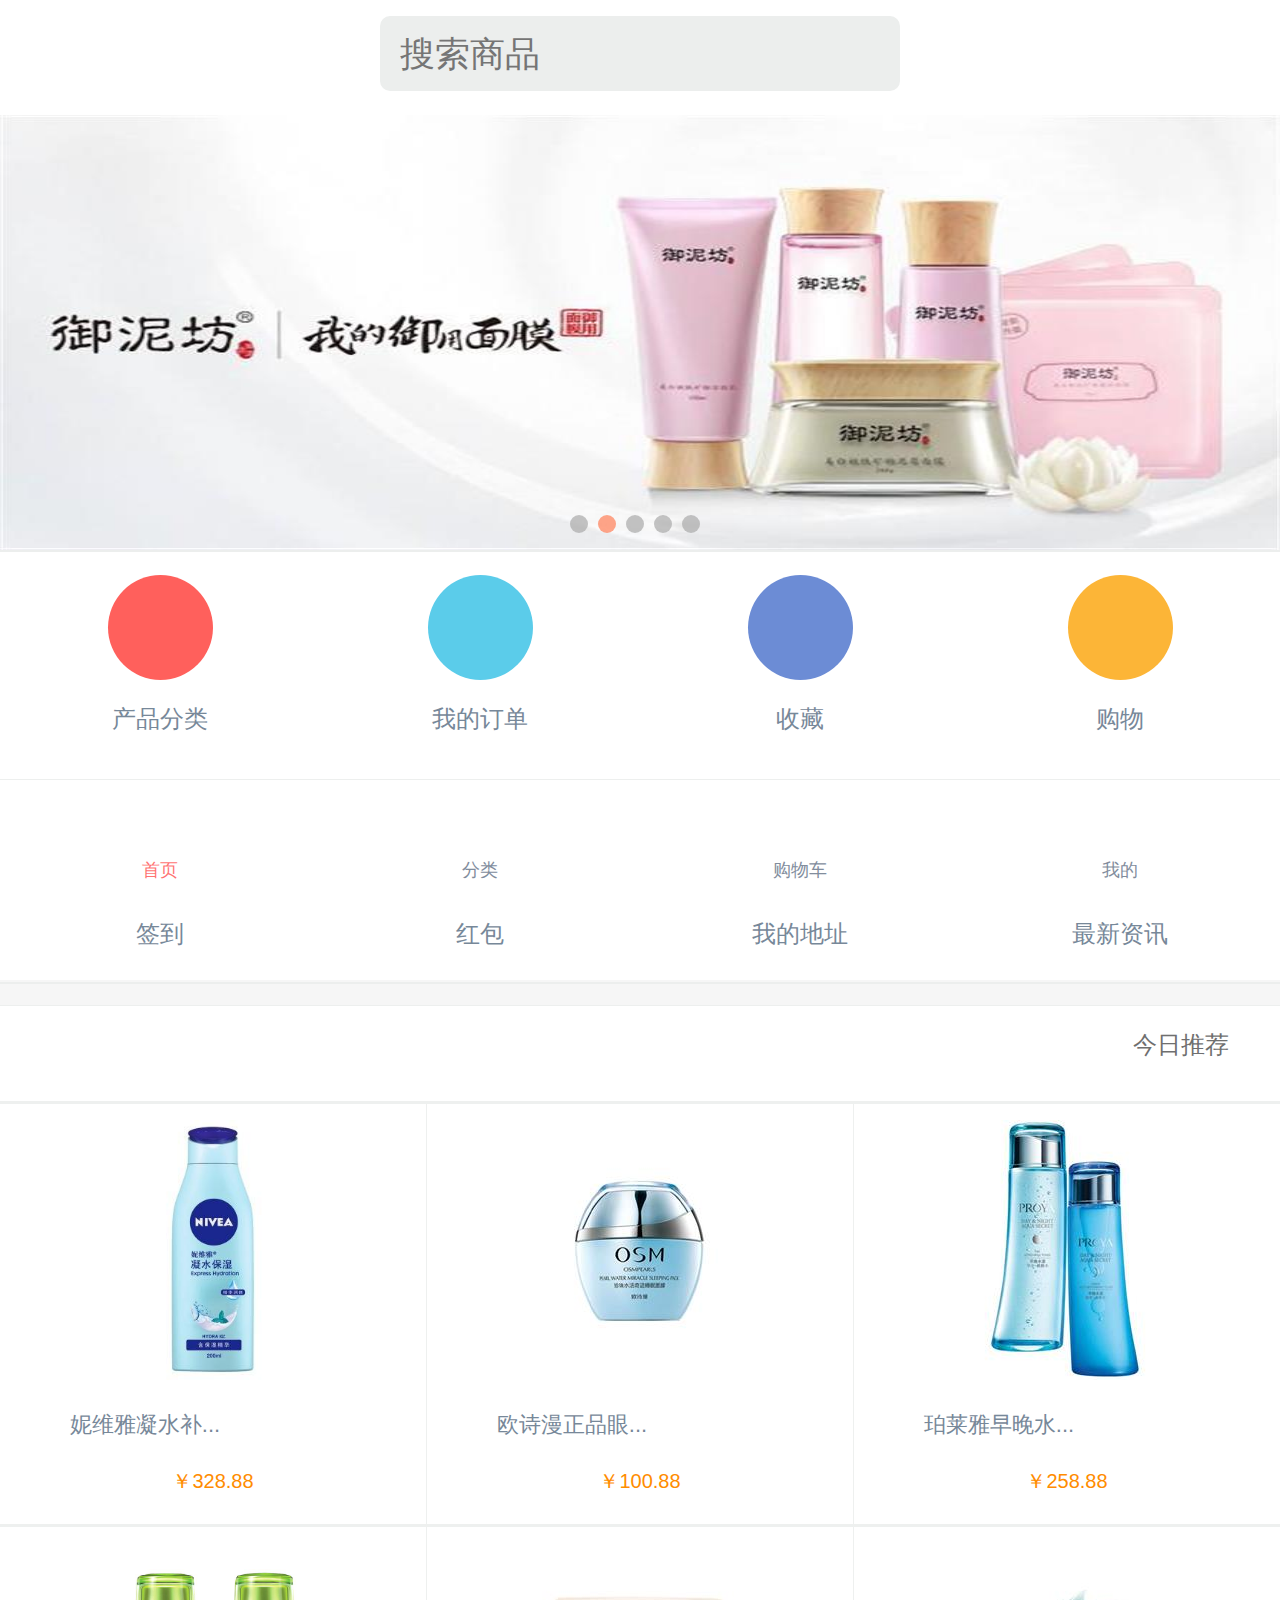
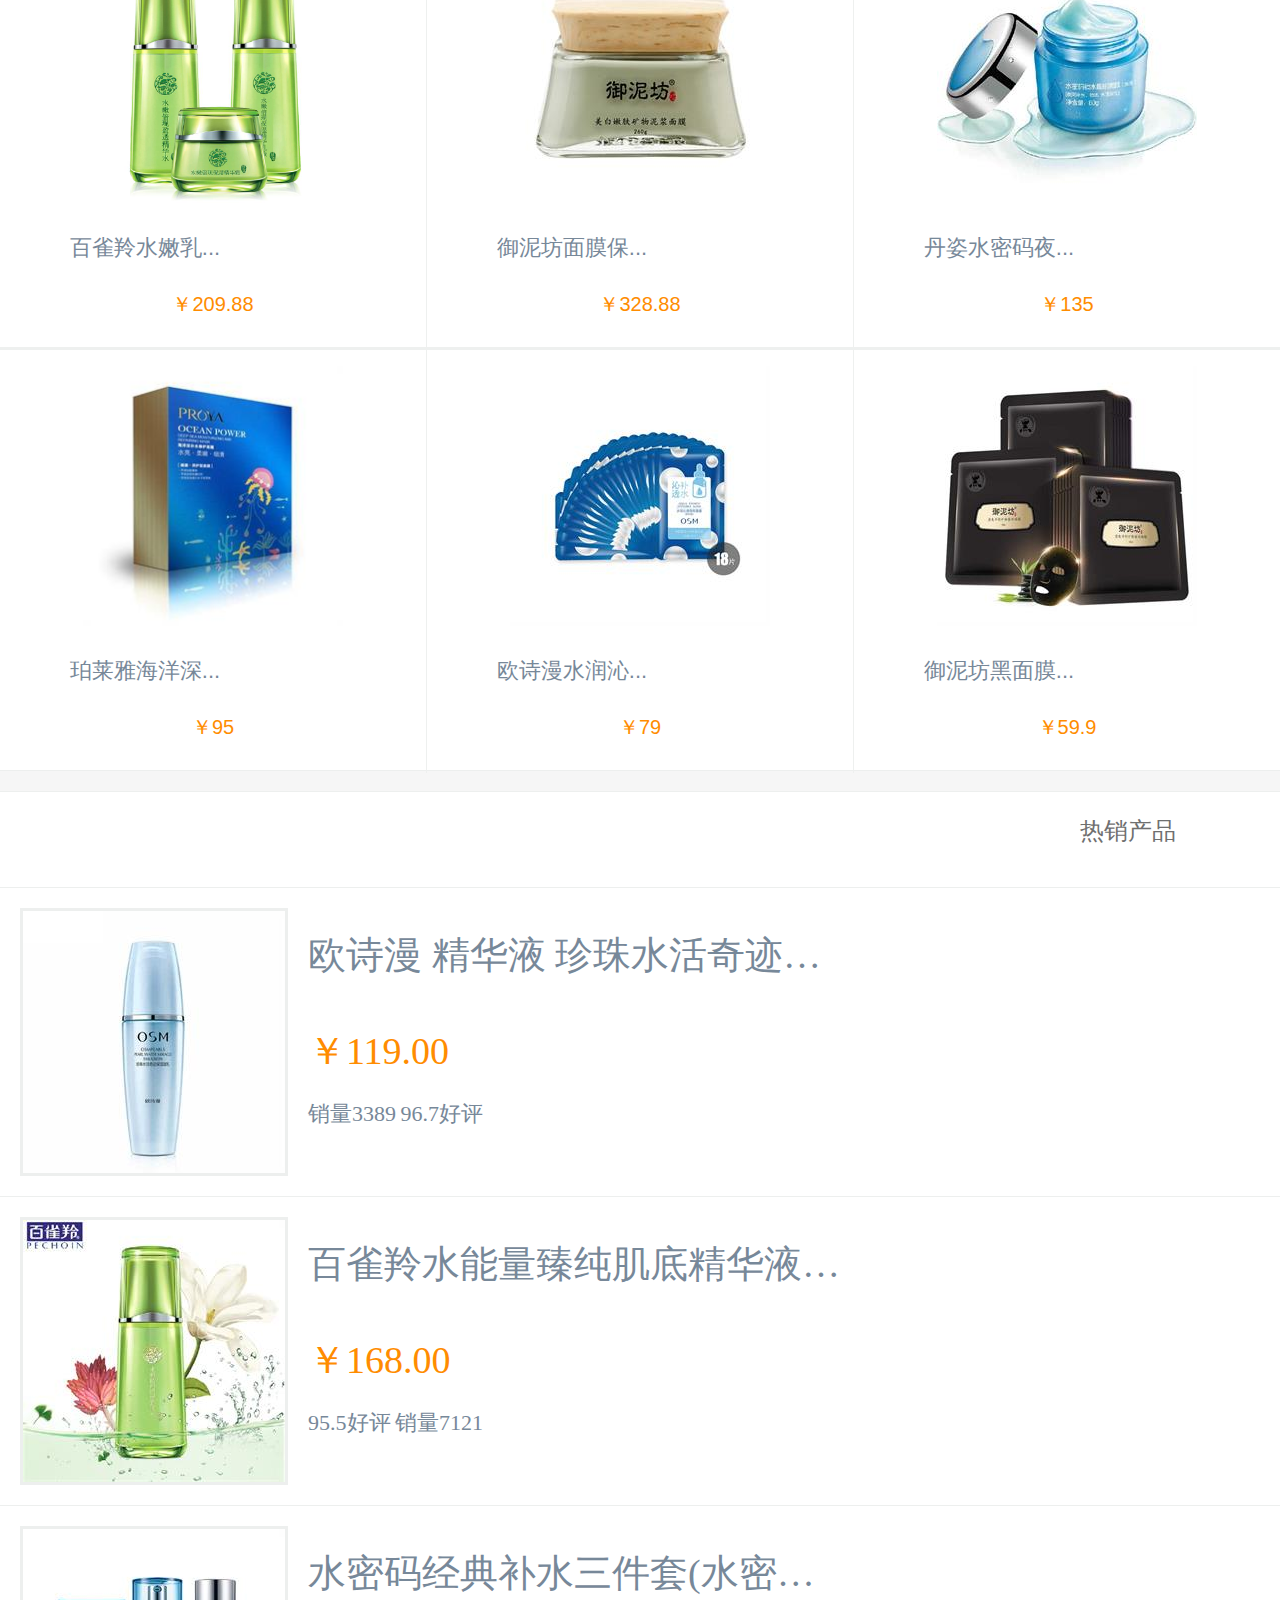
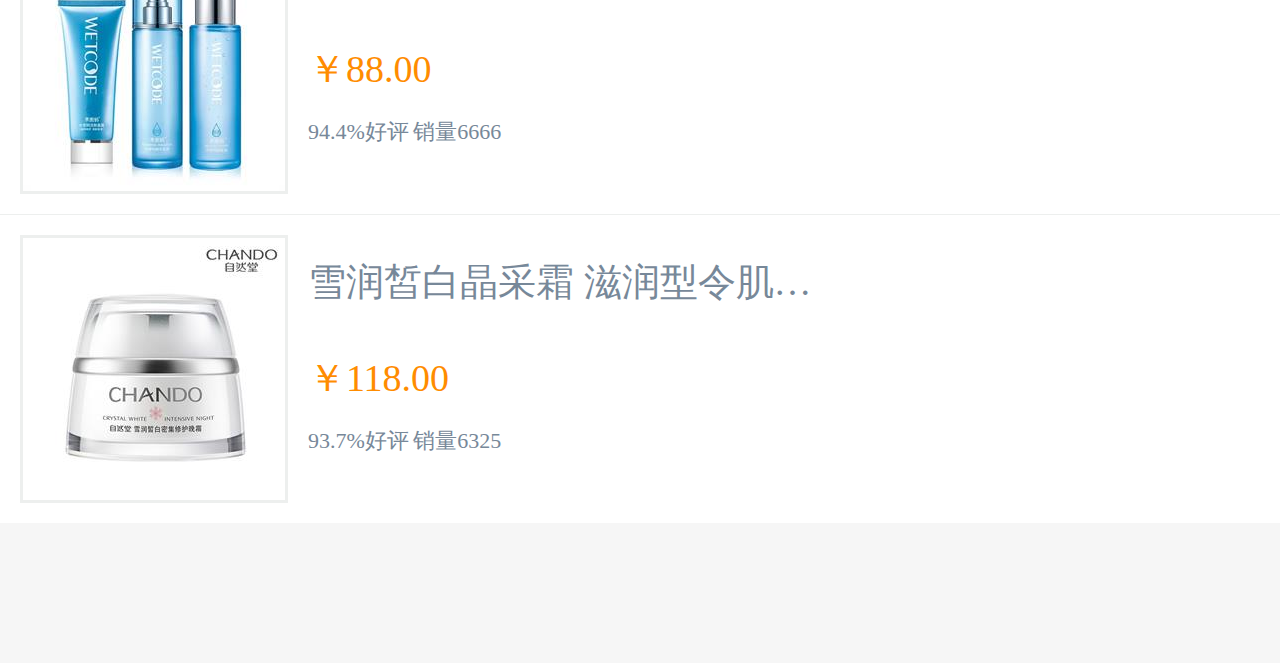
==== index.html @ 1b8dac1f "meiliyizhan" ====
<!DOCTYPE html>
<html lang="en">
<head>
	<meta charset="UTF-8">
	<meta name="viewport" content="width=device-width,user-scalable=no,initial-scale=1.0,maximum-scale=1.0,minimum-scale=1.0">
	<meta http-equiv="X-UA-Compatible" content="ie=edge">
	<title>美丽驿站</title>
	<link rel="stylesheet" href="https:////at.alicdn.com/t/font_528697_6tjyh2v4d4vaemi.css">
	<link rel="stylesheet" href="css/index.css">
	<link rel="shortcut icon" href="img/logo.icon">
	<script src="js/rem.js"></script>
</head>
<body>
<!-- 导航开始 -->
	<div class="nav">
		<div class="sao">
			<a href="">
				<i class="iconfont">&#xe62e;</i>
			</a>
		</div>
		<input type="text" class="sousuo" placeholder="搜索商品">
		<div class="xiao">
			<a href="">
				<i class="iconfont">&#xe616;</i>
			</a>
		</div>
	</div>
<!-- 导航结束 -->
<!-- banner开始 -->
	<div class="banner">
		<a href="">
			<img src="img/banner3.jpg" alt="">
		</a>
		<a href="">
			<img src="img/banner.jpg" alt="">
		</a>
		<a href="">
			<img src="img/banner5.jpg" alt="">
		</a>
		<a href="">
			<img src="img/banner4.jpg" alt="">
		</a>
		<a href="">
			<img src="img/banner4.jpg" alt="">
		</a>
		<div class="button">
			<ul class="button_box">
				<li class="an"><a href=""></a></li>
				<li class="an"><a href=""></a></li>
				<li class="an"><a href=""></a></li>
				<li class="an"><a href=""></a></li>
				<li class="an"><a href=""></a></li>
			</ul>
		</div>
	</div>
<!-- banner结束 -->
<!-- 列表开始 -->
	<div class="lie">
		<ul class="lie_box">
			<li>
				<a href="">
					<div class="yuan">
						<i class="iconfont">&#xe64e;</i>
					</div>
					<div class="word">产品分类</div>
				</a>
			</li>
			<li>
				<a href="">
					<div class="yuan yuan1">
						<i class="iconfont">&#xe601;</i>
					</div>
					<div class="word">我的订单</div>
				</a>
			</li>
			<li>
				<a href="">
					<div class="yuan yuan2">
						<i class="iconfont">&#xe657;</i>
					</div>
					<div class="word">收藏</div>
				</a>
			</li>
			<li>
				<a href="">
					<div class="yuan yuan3">
						<i class="iconfont">&#xe70d;</i>
					</div>
					<div class="word">购物</div>
				</a>
			</li>
		</ul>
		<ul class="lie_box">
			<li>
				<a href="">
					<div class="yuan yuan4">
						<i class="iconfont">&#xe602;</i>
					</div>
					<div class="word">签到</div>
				</a>
			</li>
			<li>
				<a href="">
					<div class="yuan yuan5">
						<i class="iconfont iconfont1">&#xe632;</i>
					</div>
					<div class="word">红包</div>
				</a>
			</li>
			<li>
				<a href="">
					<div class="yuan yuan6">
						<i class="iconfont iconfont1">&#xe604;</i>
					</div>
					<div class="word">我的地址</div>
				</a>
			</li>
			<li>
				<a href="">
					<div class="yuan yuan7">
						<i class="iconfont">&#xe620;</i>
					</div>
					<div class="word">最新资讯</div>
				</a>
			</li>
		</ul>
	</div>
<!-- 列表结束 -->
<!-- 今日推荐商品开始-->
	<div class="today">
		<div class="today_top">
			<div class="today_C">
				<i class="iconfont">&#xe638;</i>
			</div>
			<a href="" class="to_R">
				<span>今日推荐</span>
				<i class="iconfont">&#xe619;</i>
			</a>
		</div>
		<ul class="tui">
			<li class="tui_box">
				<a href="">
					<div class="tui_img">
						<img src="img/niweiya.jpg" alt="">
					</div>
					<div class="tui_ming">妮维雅凝水补...</div>
					<div class="jiage">￥328.88</div>
				</a>
			</li>
			<li class="tui_box">
				<a href="">
					<div class="tui_img">
						<img src="img/oushiman1.jpg" alt="">
					</div>
					<div class="tui_ming">欧诗漫正品眼...</div>
					<div class="jiage">￥100.88</div>
				</a>
			</li>
			<li class="tui_box">
				<a href="">
					<div class="tui_img">
						<img src="img/bolaiya5.jpg" alt="">
					</div>
					<div class="tui_ming">珀莱雅早晚水...</div>
					<div class="jiage">￥258.88</div>
				</a>
			</li>
		</ul>
		<ul class="tui">
			<li class="tui_box">
				<a href="">
					<div class="tui_img">
						<img src="img/baiqueling2.jpg" alt="">
					</div>
					<div class="tui_ming">百雀羚水嫩乳...</div>
					<div class="jiage">￥209.88</div>
				</a>
			</li>
			<li class="tui_box">
				<a href="">
					<div class="tui_img">
						<img src="img/yunifang3.jpg" alt="">
					</div>
					<div class="tui_ming">御泥坊面膜保...</div>
					<div class="jiage">￥328.88</div>
				</a>
			</li>
			<li class="tui_box">
				<a href="">
					<div class="tui_img">
						<img src="img/danzi.jpg" alt="">
					</div>
					<div class="tui_ming">丹姿水密码夜...</div>
					<div class="jiage">￥135</div>
				</a>
			</li>
		</ul>
		<ul class="tui">
			<li class="tui_box">
				<a href="">
					<div class="tui_img">
						<img src="img/bolaiya.jpg" alt="">
					</div>
					<div class="tui_ming">珀莱雅海洋深...</div>
					<div class="jiage">￥95</div>
				</a>
			</li>
			<li class="tui_box">
				<a href="">
					<div class="tui_img">
						<img src="img/oushiman3.jpg" alt="">
					</div>
					<div class="tui_ming">欧诗漫水润沁...</div>
					<div class="jiage">￥79</div>
				</a>
			</li>
			<li class="tui_box">
				<a href="">
					<div class="tui_img">
						<img src="img/yunifang2.jpg" alt="">
					</div>
					<div class="tui_ming">御泥坊黑面膜...</div>
					<div class="jiage">￥59.9</div>
				</a>
			</li>
		</ul>
	</div>
<!-- 今日推荐商品结束-->
<!-- 热销商品开始 -->
	<div class="rexiao">
		<div class="rexiao_top">
			<div class="rexiao_C">
				<i class="iconfont">&#xe615;</i>
			</div>
			<a href="" class="rexiao_R">
				<span>热销产品</span>
				<i class="iconfont">&#xe619;</i>
			</a>
		</div>
		<div class="rexiao_ping">
			<a href="">
				<div class="ping_left">
					<img src="img/oushiman.jpg" alt="">
				</div>
				<div class="ping_right">
					<p>欧诗漫 精华液 珍珠水活奇迹动力精华30ml 保湿补水锁水...</p>
					<div class="jia">￥119.00</div>
					<span class="xiaolian">销量3389</span>
					<span class="xiaolian xiaolian1">96.7好评</span>
				</div>
			</a>
		</div>
		<div class="rexiao_ping">
			<a href="">
				<div class="ping_left">
					<img src="img/baiqueling1.jpg" alt="">
				</div>
				<div class="ping_right">
					<p>百雀羚水能量臻纯肌底精华液补水保湿淡化细纹提拉紧致肌 ...</p>
					<div class="jia">￥168.00</div>
					<span class="xiaolian xiaolian1">95.5好评</span>
					<span class="xiaolian">销量7121</span>
				</div>
			</a>
		</div>
		<div class="rexiao_ping">
			<a href="">
				<div class="ping_left">
					<img src="img/shuimima1.jpg" alt="">
				</div>
				<div class="ping_right">
					<p>水密码经典补水三件套(水密码洁肤晶露100g+水密码精...</p>
					<div class="jia">￥88.00</div>
					<span class="xiaolian">94.4%好评</span>
					<span class="xiaolian">销量6666</span>
				</div>
			</a>
		</div>
		<div class="rexiao_ping">
			<a href="">
				<div class="ping_left">
					<img src="img/zirantang1.jpg" alt="">
				</div>
				<div class="ping_right">
					<p>雪润皙白晶采霜 滋润型令肌肤水润白皙，透现粉润光采...</p>
					<div class="jia">￥118.00</div>
					<span class="xiaolian">93.7%好评</span>
					<span class="xiaolian">销量6325</span>
				</div>
			</a>
		</div>
	</div>
<!-- 热销商品介绍 -->
<!-- 状态栏开始 -->
	<div class="bottom">
		<ul>
			<li class="bottom_box">
				<a href="index.html">
					<i class="iconfont iconfont1">&#xe61f;</i>
					<div class="shouye">首页</div>
				</a>
			</li>
			<li class="bottom_box">
				<a href="fenlei.html">
					<i class="iconfont iconfont2">&#xe603;</i>
					<div>分类</div>
				</a>
			</li>
			<li class="bottom_box">
				<a href="">
					<i class="iconfont iconfont3">&#xe606;</i>
					<div class="guwu">购物车</div>
				</a>
			</li>
			<li class="bottom_box">
				<a href="my.html">
					<i class="iconfont iconfont4">&#xe6ed;</i>
					<div>我的</div>
				</a>
			</li>
		</ul>
	</div>
</body>
</html>
---- css/index.css ----
/*
* @Author: zhang
* @Date:   2018-01-04 17:20:46
* @Last Modified by:   zhang
* @Last Modified time: 2018-01-10 22:56:56
*/
@import url('base.css');
/* 导航开始 */
.nav{
	width: 100%;
	height: 1.15rem;
	background: #fff;
	display: flex;
	justify-content: space-between;
	position: fixed;
	top: 0;
	z-index: 999;
}
.sao{
	width: 0.50rem;
	height: 0.45rem;
	margin-top: 0.30rem;
	margin-left: 0.32rem;
}
.sao a{
	width: 100%;
	height: 100%;
}
.sao a .iconfont{
	font-size: 0.5rem;
	color: #DC0055;
	text-align: center;
}
.sousuo{
	width: 5rem;
	height: 0.75rem;
	background: #eceeed;
	margin-top: 0.16rem;
	border-radius: 0.1rem;
	border: 0;
	padding-left: 0.2rem;
	font-size: 0.35rem;
	color: #015C65; 
}
input:focus{
	outline: none;
}
.xiao{
	width: 0.5rem;
	height: 0.5rem;
	margin-top: 0.28rem;
	margin-right: 0.32rem;
}
.xiao a{
	width: 100%;
	height: 100%;
}
.xiao a .iconfont{
	font-size: 0.55rem;
	color: #DC0055;
	text-align: center;
}
/* 导航结束 */
/* banner开始 */
.banner{
	width: 100%;
	height: 4.35rem;
	margin-top: 1.15rem;
	position: relative;
}
.banner a{
	width: 100%;
	height: 100%;
	position: absolute;
	top: 0;
	left: 0;
}
.banner a img{
	width: 100%;
	height: 100%;
}
.button{
	width: 100%;
	height: 0.2rem;
	position: absolute;
	bottom: 0.15rem;
}
.button .button_box{
	width: 1.5rem;
	height: 0.2rem;
	margin: 0 auto;
}
.button .button_box .an{
	width: 0.18rem;
	height: 0.18rem;
	float: left;
	margin: 0 0.05rem;
	border-radius: 50%;
	background: rgba(169, 169, 169, .7);
}
.button .button_box .an:nth-child(2){
	background: rgba(255, 127, 87, .7);
}
.button .button_box .an a{
	display: block;
	width: 0.18rem;
	height: 0.18rem;
}
/* banner结束 */
/* 列表开始 */
.lie{
	width: 100%;
	height: 4.3rem;
	margin-bottom: 0.25rem;
	box-sizing: border-box;
	background: #fff;
}
.lie_box{
	width: 100%;
	height: 2.15rem;
	border-top: 0.02rem solid #ECEEED;
} 
.lie_box:last-child{
	border-top: 0;
	border-bottom: 0.02rem solid #ECEEED;
}
.lie_box li{
	width: calc(100% / 4);
	height: 2.15rem;
	float: left;
}
.lie_box li a{
	display: block;
	width: 100%;
	height: 2.15rem;
}
.lie_box li a .yuan{
	width: 1.05rem;
	height: 1.05rem;
	background: #FF605C;
	border-radius: 50%;
	margin: 0.23rem auto;
	text-align: center;
}
.lie_box li a .yuan1{
	background: #5BCCEA;
}
.lie_box li a .yuan2{
	background: #6C8CD5;
}
.lie_box li a .yuan3{
	background: #FCB537;
}
.lie_box li a .yuan4{
	background: #5CCCCC;
}
.lie_box li a .yuan5{
	background: #FE8E42;
}
.lie_box li a .yuan6{
	background: #CCF600;
}
.lie_box li a .yuan7{
	background: #F78AB5;
}
.yuan .iconfont{
	font-size: 0.5rem;
	color: #fff;
	line-height: 1.05rem;
}
.yuan .iconfont1{
	font-size: 0.6rem;
}
.lie_box li a .word{
	font-size: 0.24rem;
	color: #778899;
	text-align: center;
	font-family: '微软雅黑';
}
/* 列表结束 */
/* 今日推荐商品开始 */
.today{
	width: 100%;
	height: auto;
	background: #fff;
	border-top: 0.01rem solid #EDEFEE;
	border-bottom: 0.01rem solid #EDEFEE;
	margin-bottom: 0.2rem;
}
.today_top{
	width: 100%;
	height: 0.95rem;
	display: flex;
}
.today_C{
	width: 3.2rem;
	height: 0.75rem;
	padding-top: 0.15rem;
	margin: 0 auto;
	text-align: center;
}
.today_C .iconfont{
	font-size: 0.5rem;
	color: #FF6633;
	float: right;
}
.to_R{
	display: block;
	width: auto;
	height: 0.75rem;
	text-align: center;
}
.to_R span{
	font-size: 0.24rem;
	color: #6F6F6F;
	margin-top: 0.23rem;
	float: left;
}
.to_R .iconfont{
	font-size: 0.55rem;
	color: #6F6F6F;
	float: left;
	margin-top: 0.17rem;
	margin-right: 0.1rem;
}
.tui{
	width: 100%;
	height: 4.23rem;
	box-sizing: border-box;
	display: flex;
}
.tui_box{
	width: calc(100% / 3);
	height: 4.23rem;
	border-right: 0.01rem solid #EEF0EF;
	border-top: 0.03rem solid #EEF0EF;
}
.tui_box:last-child{
	border-right: 0;
}
.tui_box a{
	width: 100%;
	height: 100%;
	text-align: center;
}
.tui_box a .tui_img{
	width: 2.6rem;
	height: 2.6rem;
	margin: 0.16rem auto;
	margin-top: 0.16rem;
	margin-bottom: 0.3rem;
	white-space: nowrap;
	overflow: hidden;
	text-overflow: ellipsis; 
}
.tui_box a .tui_img img{
	width: 100%;
	height: 100%;
}
.tui_box a .tui_ming{
	width: 2.3rem;
	height: 0.4rem;
	padding-left: 0.3rem;
	font-size: 0.22rem;
	color: #778899;
}
.tui_box a .jiage{
	width: 1.5rem;
	height: 0.3rem;
	margin: 0.18rem auto;
	font-size: 0.2rem;
	color: #FF8C00;
}
/* 今日推荐商品结束 */
/* 热销开始 */
.rexiao{
	width: 100%;
	height: auto;
	background: #fff;
	border-top: 0.01rem solid #EDEFEE;
	margin-bottom: 1.4rem;
}
.rexiao_top{
	width: 100%;
	height: 0.95rem;
}
.rexiao_C{
	width: 4.8rem;
	height: 0.75rem;
	padding-top: 0.1rem;
	text-align: center;
	float: left;
}
.rexiao_C .iconfont{
	font-size: 0.65rem;
	color: #FF6633;
	float: right;
}
.rexiao_R{
	display: block;
	width: 2rem;
	height: 0.75rem;
	text-align: center;
	float: right;
}
.rexiao_R span{
	font-size: 0.24rem;
	color: #6F6F6F;
	margin-top: 0.23rem;
	margin-right: 0.05rem;
	float: left;
}
.rexiao_R .iconfont{
	font-size: 0.55rem;
	color: #6F6F6F;
	float: left;
	margin-top: 0.17rem;
	margin-right: 0.1rem;
}
.rexiao_ping{
	width: 100%;
	height: 3.09rem;
	border-top: 0.01rem solid #EDEFEE;
	box-sizing: border-box;
}
.rexiao_ping a{
	width: 100%;
	height: 100%;
}
.ping_left{
	width: 2.62rem;
	height: 2.62rem;
	border: 0.03rem solid #EDEFEE;
	margin: 0.2rem 0.2rem ;
	float: left;
	background: #fff;
}
.ping_left img{
	width: 100%;	
	height: 100%;	
}
.ping_right{
	display: block;
	width: 5.4rem;
	height: 2.6rem;
	background: #fff;
	padding-top: 0.42rem;
	float: left;
}
.ping_right p{
	width: 100%;
	font-size: 0.38rem;
	font-family: '隶书';
	color: #778899;
	margin-bottom: 0.45rem;
	white-space: nowrap;
	overflow: hidden;
	text-overflow: ellipsis;
}
.ping_right .jia{
	font-size: 0.38rem;
	color: #FF8C00;
	font-family: '隶书';
	margin-bottom: 0.22rem;
}
.ping_right span{
	font-size: 0.22rem;
	color: #778899;
	font-family: '宋体';
}
/* 热销结束 */
/* 状态栏 */
.bottom{
	width: 100%;
	height: 1.20rem;
	border-top: 0.01rem solid #EDEFEE;
	background: #fff;
	position: fixed;
	bottom: 0;
}
.bottom ul{
	width: 100%;
	height: 1.20rem;
	display: flex;
	justify-content: space-around;
}
.bottom_box{
	width: 1.35rem;
	height: 1.18rem;
	text-align: center;
}
.bottom_box a{
	width: 100%;
	height: 100%;
}
.bottom_box a .iconfont{
	font-size: 0.45rem;
	color: #828D9D;
	line-height: 0.85rem;
}
.bottom_box a .iconfont1{
	font-size: 0.5rem;
	color: #FF7373;
}
.bottom_box a .iconfont2{
	font-size: 0.58rem;
}
.bottom_box a .iconfont3{
	font-size: 0.42rem;
	line-height: 0.75rem;
}
.bottom_box a .iconfont4{
	font-size: 0.46rem;
	line-height: 0.85rem;
}
.bottom_box a div{
	font-size: 0.18rem;
	color: #828D9D;
	line-height: 0.1rem;
}
.bottom_box a .shouye{
	color: #FF7373;
}
.bottom_box a .guwu{
	font-size: 0.18rem;
	color: #828D9D;
	line-height: 0.3rem;
}
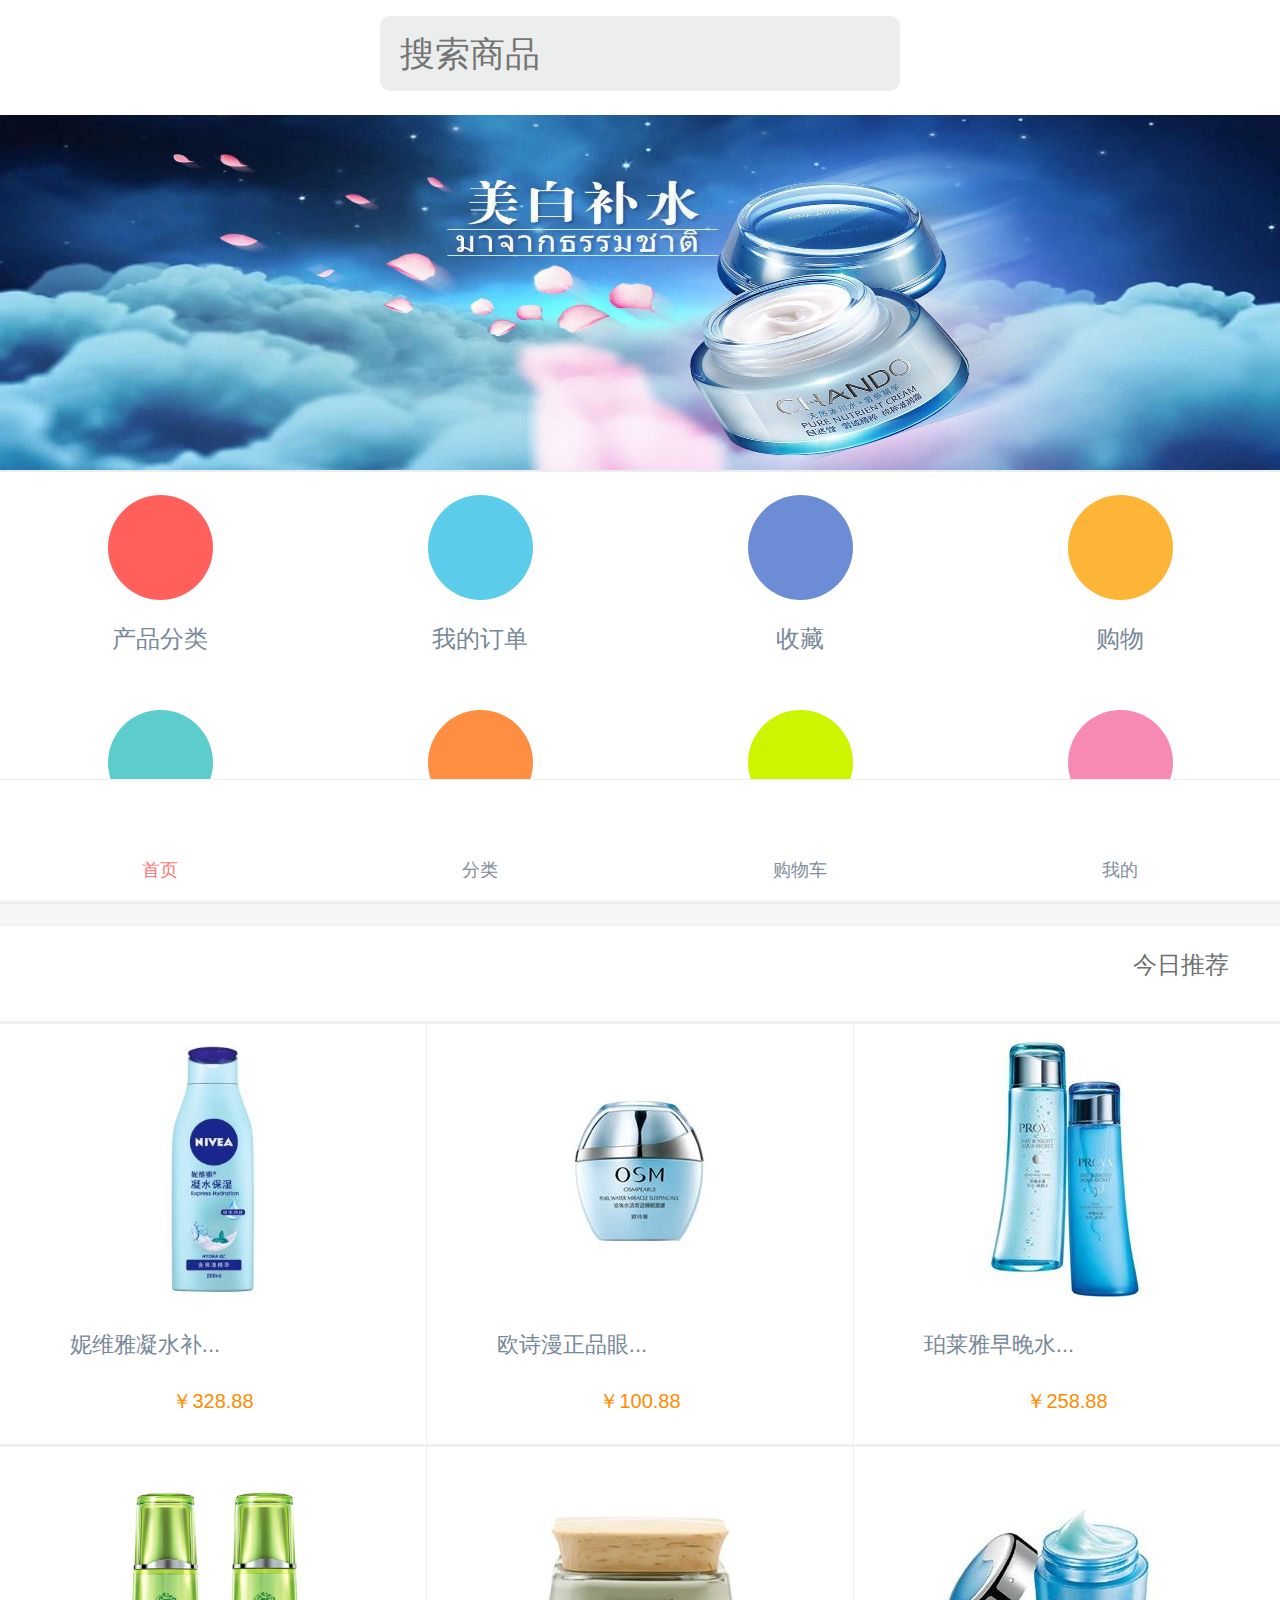
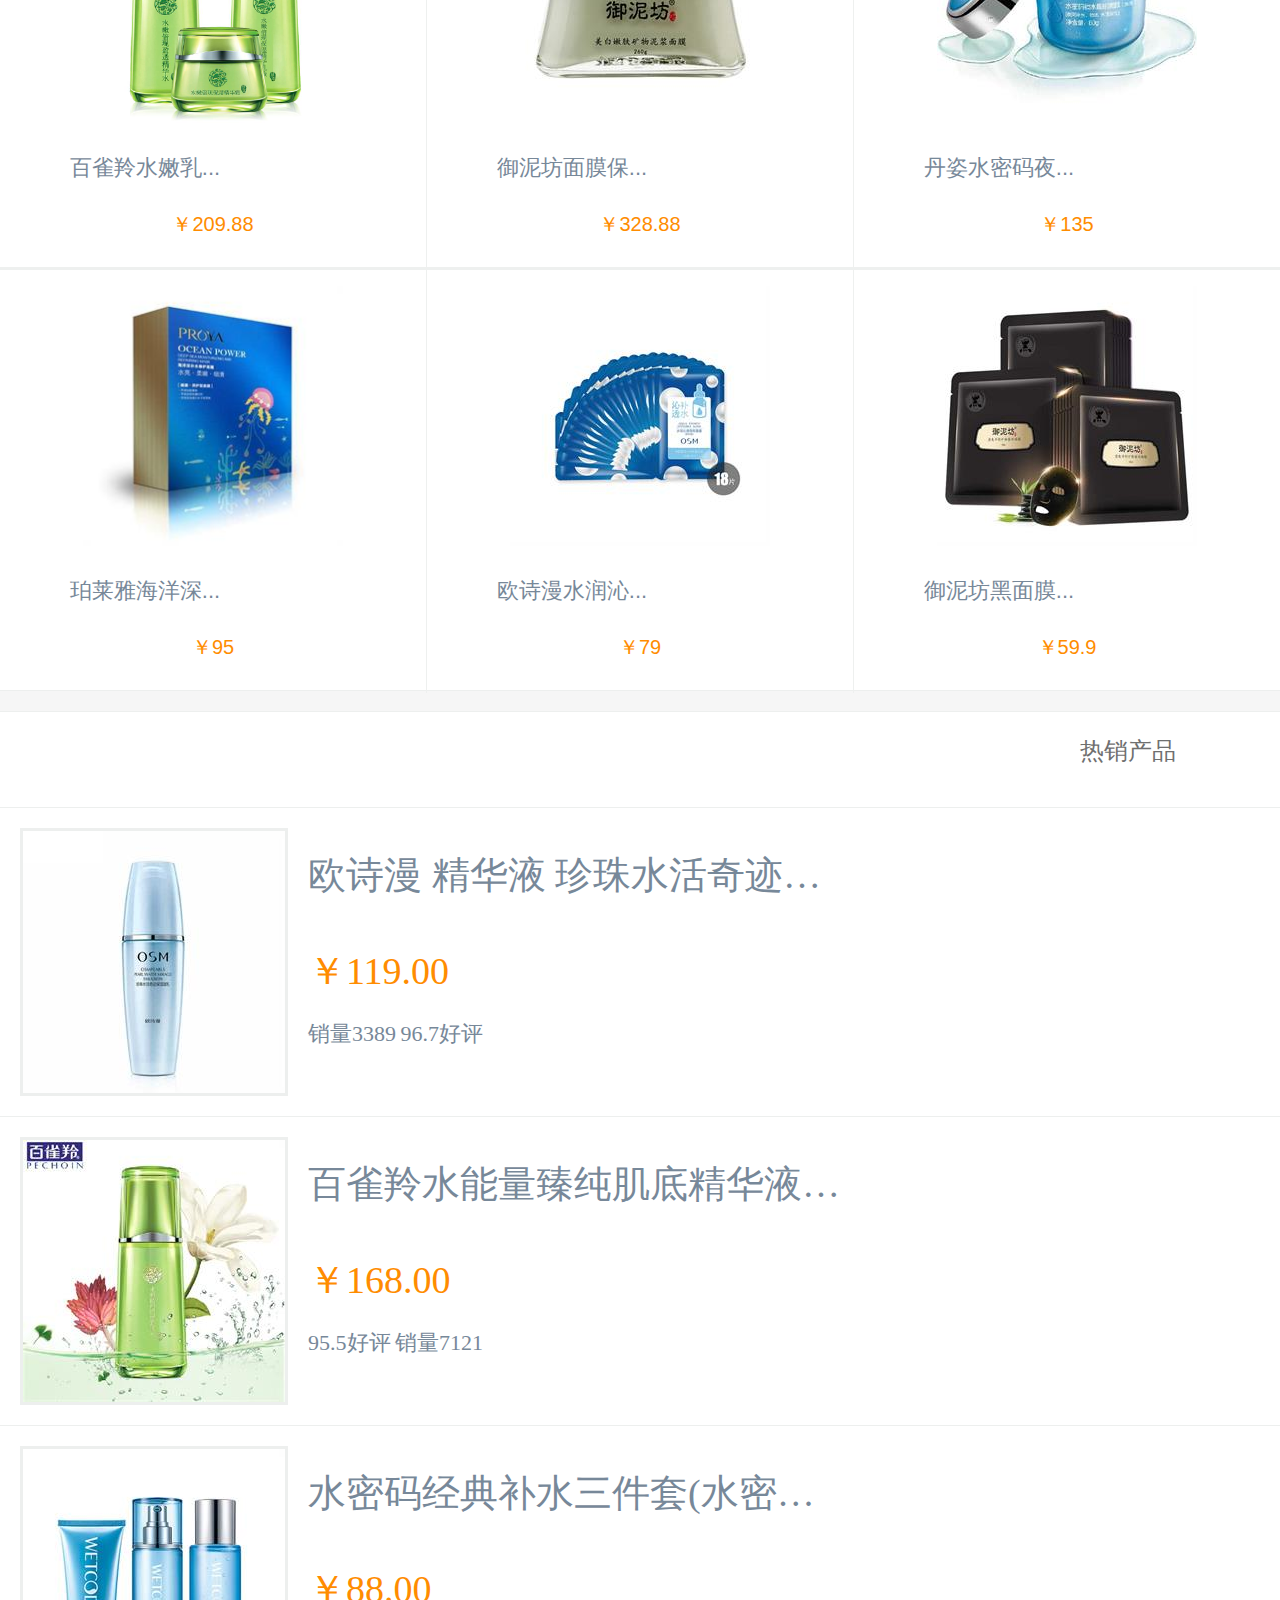
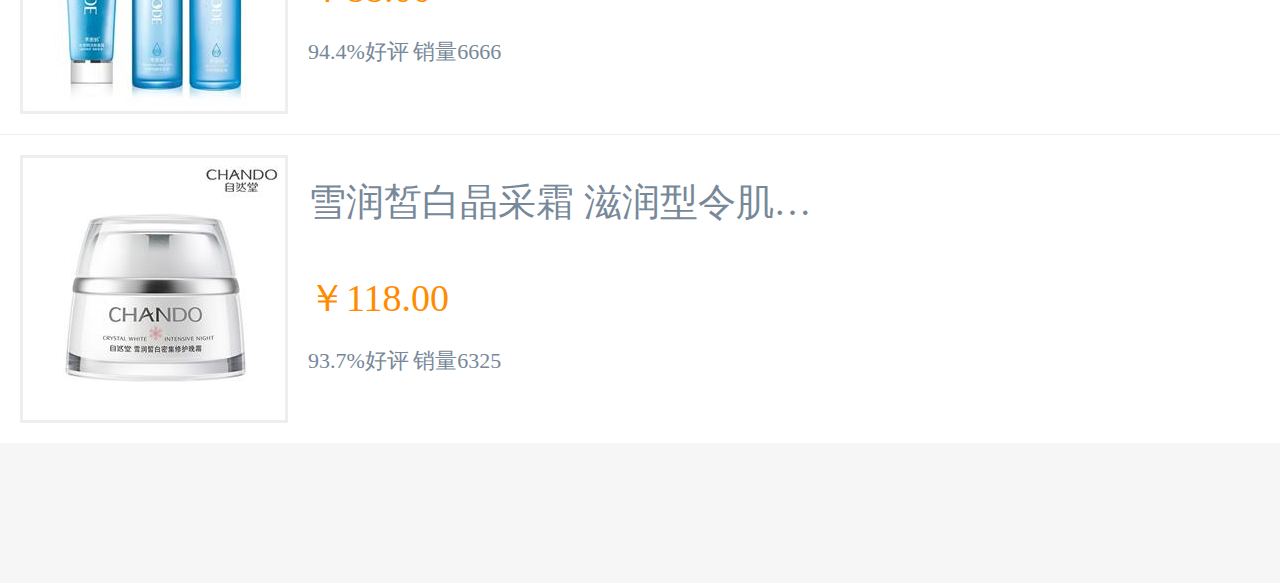
==== commit f7cff73a: "lunbo" ====
--- a/index.html
+++ b/index.html
@@ -8,6 +8,7 @@
 	<link rel="stylesheet" href="https:////at.alicdn.com/t/font_528697_6tjyh2v4d4vaemi.css">
 	<link rel="stylesheet" href="css/index.css">
 	<link rel="shortcut icon" href="img/logo.icon">
+	<link rel="stylesheet" href="css/swiper.min.css">
 	<script src="js/rem.js"></script>
 </head>
 <body>
@@ -28,29 +29,30 @@
 <!-- 导航结束 -->
 <!-- banner开始 -->
 	<div class="banner">
-		<a href="">
-			<img src="img/banner3.jpg" alt="">
-		</a>
-		<a href="">
-			<img src="img/banner.jpg" alt="">
-		</a>
-		<a href="">
-			<img src="img/banner5.jpg" alt="">
-		</a>
-		<a href="">
-			<img src="img/banner4.jpg" alt="">
-		</a>
-		<a href="">
-			<img src="img/banner4.jpg" alt="">
-		</a>
-		<div class="button">
-			<ul class="button_box">
-				<li class="an"><a href=""></a></li>
-				<li class="an"><a href=""></a></li>
-				<li class="an"><a href=""></a></li>
-				<li class="an"><a href=""></a></li>
-				<li class="an"><a href=""></a></li>
-			</ul>
+		<div class="swiper-container">
+			<div class="swiper-wrapper">
+				<div class="swiper-slide">
+					<img src="img/banner3.jpg" alt="">
+				</div>
+				<div class="swiper-slide">
+					<img src="img/banner.jpg" alt="">
+				</div>
+				<div class="swiper-slide">
+					<img src="img/banner4.jpg" alt="">
+				</div>
+				<div class="swiper-slide">
+					<img src="img/banner1.jpg" alt="">
+				</div>
+				<!--<div class="button">-->
+					<!--<ul class="button_box">-->
+						<!--<li class="an"></li>-->
+						<!--<li class="an"></li>-->
+						<!--<li class="an"></li>-->
+						<!--<li class="an"></li>-->
+						<!--<li class="an"></li>-->
+					<!--</ul>-->
+				<!--</div>-->
+			</div>
 		</div>
 	</div>
 <!-- banner结束 -->
@@ -321,4 +323,23 @@
 		</ul>
 	</div>
 </body>
-</html>+</html>
+ <script src="js/swiper.min.js"></script>
+ <script>
+     var swiper = new Swiper('.swiper-container', {
+         spaceBetween: 30,
+         centeredSlides: true,
+         autoplay: {
+             delay: 2500,
+             disableOnInteraction: false,
+         },
+         pagination: {
+             el: '.swiper-pagination',
+             clickable: true,
+         },
+         navigation: {
+             nextEl: '.swiper-button-next',
+             prevEl: '.swiper-button-prev',
+         },
+     });
+ </script>--- a/css/index.css
+++ b/css/index.css
@@ -64,20 +64,18 @@
 /* banner开始 */
 .banner{
 	width: 100%;
-	height: 4.35rem;
+	height: 3.55rem;
 	margin-top: 1.15rem;
 	position: relative;
-}
-.banner a{
-	width: 100%;
-	height: 100%;
-	position: absolute;
-	top: 0;
-	left: 0;
-}
-.banner a img{
-	width: 100%;
-	height: 100%;
+	overflow: hidden;
+}
+.swiper-slide{
+	width: 100%;
+	height: 100%;
+}
+.swiper-slide img{
+	width: 100%;
+	height: 3.55rem;
 }
 .button{
 	width: 100%;
@@ -100,11 +98,6 @@
 }
 .button .button_box .an:nth-child(2){
 	background: rgba(255, 127, 87, .7);
-}
-.button .button_box .an a{
-	display: block;
-	width: 0.18rem;
-	height: 0.18rem;
 }
 /* banner结束 */
 /* 列表开始 */
